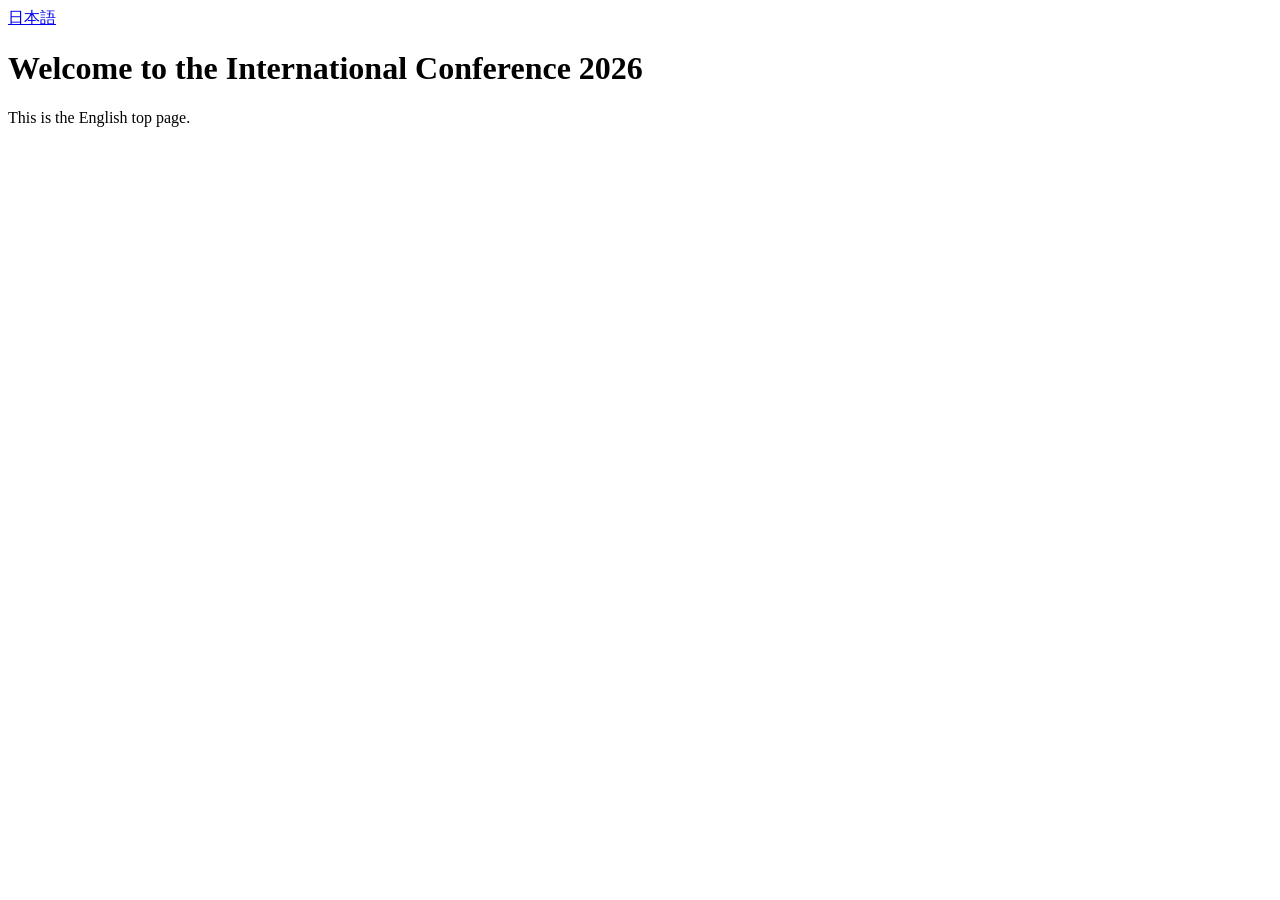
==== index.html @ f887ae71 "Create index.html" ====
<!DOCTYPE html>
<html lang="en">
<head>
    <meta charset="UTF-8">
    <meta name="viewport" content="width=device-width, initial-scale=1.0">
    <title>International Conference 2026</title>
    <link rel="stylesheet" href="style.css">
</head>
<body>
    <header>
        <div class="lang-switch">
            <a href="./ja/index.html">日本語</a>
        </div>
    </header>
    <main>
        <h1>Welcome to the International Conference 2026</h1>
        <p>This is the English top page.</p>
    </main>
</body>
</html>
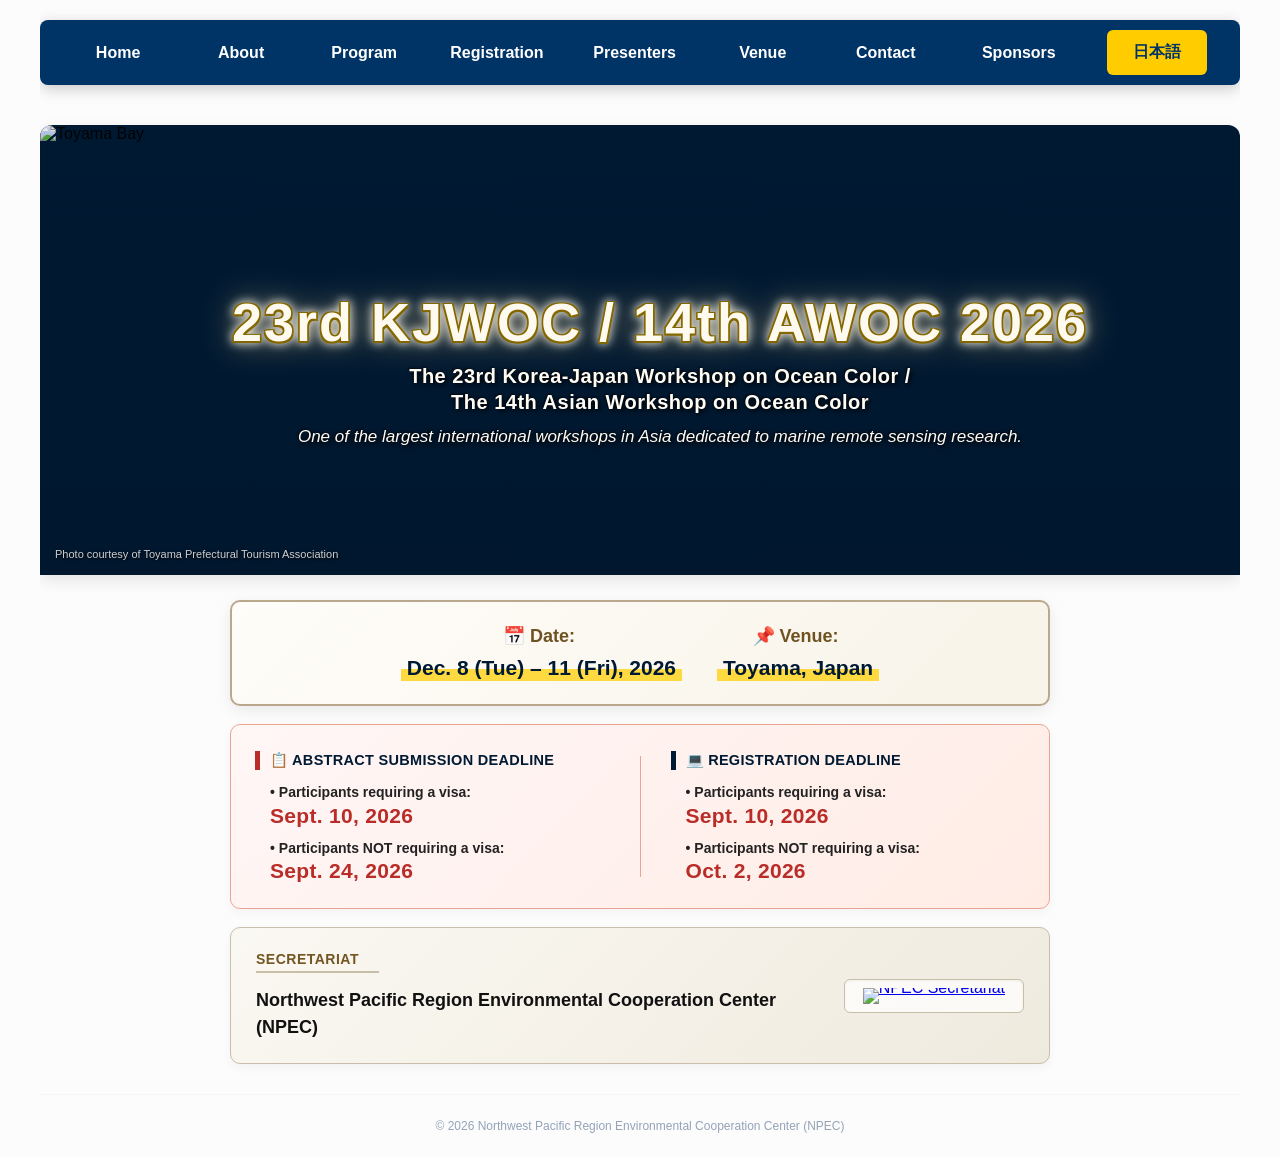
==== commit 4317c6c9: "Update index.html" ====
--- a/index.html
+++ b/index.html
@@ -3,18 +3,148 @@
 <head>
     <meta charset="UTF-8">
     <meta name="viewport" content="width=device-width, initial-scale=1.0">
-    <title>International Conference 2026</title>
-    <link rel="stylesheet" href="style.css">
+    <title>23rd KJWOC / 14th AWOC 2026</title>
+    <style>
+        .kjwoc-nav-link {
+            color: #ffffff !important; 
+            text-decoration: none !important; 
+            font-weight: bold !important; 
+            font-size: 16px !important; /* 項目増とLangボタン追加のため18pxから16pxへ微調整 */
+            padding: 12px 8px; 
+            transition: all 0.2s ease-in-out; 
+            display: block; 
+            text-align: center; 
+            border-radius: 6px;
+        }
+        .kjwoc-nav-link:hover {
+            background-color: #ffffff !important; 
+            color: #003366 !important; 
+            transform: scale(1.05) translateY(-2px);
+        }
+        /* 言語切り替えボタン用の特別スタイル */
+        .lang-switch-btn {
+            background-color: #ffcc00 !important;
+            color: #003366 !important;
+        }
+        .lang-switch-btn:hover {
+            background-color: #ffffff !important;
+            color: #003366 !important;
+        }
+
+        /* レスポンシブ対応 */
+        @media (max-width: 1024px) {
+            .kjwoc-nav-link {
+                font-size: 14px !important;
+                padding: 10px 4px;
+            }
+        }
+        @media (max-width: 768px) {
+            .kjwoc-nav-link {
+                font-size: 13px !important;
+            }
+        }
+    </style>
 </head>
-<body>
-    <header>
-        <div class="lang-switch">
-            <a href="./ja/index.html">日本語</a>
+<body style="margin: 0; padding: 0; background-color: #fcfcfc;">
+
+<div class="kjwoc-container" style="max-width: 1200px; margin: 0 auto; font-family: 'Helvetica Neue', Arial, sans-serif; overflow: hidden; position: relative;">
+    
+    <nav style="background: #003366; padding: 10px 0; margin: 20px auto 40px; width: 100%; border-radius: 8px; box-shadow: 0 4px 15px rgba(0,0,0,0.2); position: relative; z-index: 9999;">
+        <ul style="margin: 0; padding: 0; list-style: none; display: flex; align-items: center; justify-content: space-evenly; flex-wrap: wrap;">
+            <li style="min-width: 90px;"><a class="kjwoc-nav-link" href="index.html">Home</a></li>
+            <li style="min-width: 90px;"><a class="kjwoc-nav-link" href="about.html">About</a></li>
+            <li style="min-width: 90px;"><a class="kjwoc-nav-link" href="program.html">Program</a></li>
+            <li style="min-width: 100px;"><a class="kjwoc-nav-link" href="registration.html">Registration</a></li>
+            <li style="min-width: 100px;"><a class="kjwoc-nav-link" href="presenters.html">Presenters</a></li>
+            <li style="min-width: 90px;"><a class="kjwoc-nav-link" href="venue.html">Venue</a></li>
+            <li style="min-width: 90px;"><a class="kjwoc-nav-link" href="contact.html">Contact</a></li>
+            <li style="min-width: 110px;"><a class="kjwoc-nav-link" href="sponsors.html">Sponsors</a></li>
+            <li style="min-width: 100px;"><a class="kjwoc-nav-link lang-switch-btn" href="./ja/index.html">日本語</a></li>
+        </ul>
+    </nav>
+
+    <div id="home" style="position: relative; width: 100%; height: 450px; overflow: hidden; border-radius: 12px 12px 0 0; box-shadow: 0 5px 15px rgba(0,0,0,0.1); background: #001a33;">
+        <img style="position: absolute; top: 50%; left: 50%; min-width: 100%; min-height: 100%; width: auto; height: auto; transform: translate(-50%, -50%); z-index: 0; object-fit: cover;" src="https://cearac.nowpap.org/nowpap/wp-content/uploads/2026/04/Bay.jpeg" alt="Toyama Bay" />
+        <div style="position: absolute; left: 15px; bottom: 15px; z-index: 10; color: rgba(255, 255, 255, 0.8); font-size: 11px; text-shadow: 1px 1px 3px rgba(0, 0, 0, 0.9); pointer-events: none; font-family: sans-serif;">Photo courtesy of Toyama Prefectural Tourism Association</div>
+        <div style="position: absolute; top: 0; left: 0; width: 100%; height: 100%; background: linear-gradient(to bottom, rgba(0, 20, 40, 0.1), rgba(0, 20, 40, 0.45)); flex-direction: column; display: flex; align-items: center; justify-content: center; text-align: center; color: #fffffa; padding: 20px; z-index: 1;">
+            <div style="perspective: 1000px; width: 100%; filter: saturate(1.1);">
+                <h1 style="font-size: 54px !important; font-weight: 900; margin: 0 0 10px 0 !important; letter-spacing: 2px; display: block; color: #fffaf0; line-height: 1.15; white-space: nowrap; text-shadow: 1.5px 1.5px 0px #806600, -1.5px -1.5px 0px #806600, 1.5px -1.5px 0px #806600, -1.5px 1.5px 0px #806600, 0px 0px 12px rgba(255, 235, 180, 0.4); filter: drop-shadow(0 0 5px rgba(255, 255, 255, 0.8)) drop-shadow(0 0 15px rgba(230, 200, 140, 0.4));">23rd KJWOC / 14th AWOC 2026</h1>
+            </div>
+            <p style="font-size: 20px; margin: 0 0 10px 0; color: #fffcf5 !important; font-weight: bold; text-shadow: 2px 2px 4px rgba(0,0,0,0.9), -1px -1px 2px rgba(0,0,0,0.7); letter-spacing: 0.5px; line-height: 1.3;">The 23rd Korea-Japan Workshop on Ocean Color /<br />The 14th Asian Workshop on Ocean Color</p>
+            <p style="font-size: 17px; margin: 0; color: #fffcf5 !important; font-style: italic; font-weight: 500; text-shadow: 2px 2px 5px rgba(0,0,0,0.95), -1px -1px 2px rgba(0,0,0,0.7); max-width: 850px; line-height: 1.45;">One of the largest international workshops in Asia dedicated to marine remote sensing research.</p>
         </div>
-    </header>
-    <main>
-        <h1>Welcome to the International Conference 2026</h1>
-        <p>This is the English top page.</p>
-    </main>
+    </div>
+
+    <div style="display: flex; flex-direction: column; gap: 18px; width: 100%; max-width: 850px; margin: 25px auto 0 auto; padding: 0 15px; box-sizing: border-box;">
+        
+        <div style="background: linear-gradient(135deg, #fffdf9, #f7f3e8) !important; border: 2px solid #baa88d; padding: 20px; border-radius: 10px; box-shadow: 0 4px 15px rgba(0,0,0,0.08); text-align: center;">
+            <div style="display: flex; flex-wrap: wrap; justify-content: center; align-items: center; gap: 10px 35px; color: #000000; font-size: 16px; line-height: 1.6;">
+                <div>
+                    <span style="font-weight: 800; color: #6e5220; font-size: 18px; margin-right: 5px;">📅 Date:</span><br />
+                    <strong style="color: #001a33; font-size: 21px; background: linear-gradient(transparent 55%, #ffd940 55%); padding: 2px 6px; font-weight: 900; white-space: nowrap;">Dec. 8 (Tue) – 11 (Fri), 2026</strong>
+                </div>
+                <div>
+                    <span style="font-weight: 800; color: #6e5220; font-size: 18px; margin-right: 5px;">📌 Venue:</span><br />
+                    <strong style="color: #001a33; font-size: 21px; background: linear-gradient(transparent 55%, #ffd940 55%); padding: 2px 6px; font-weight: 900; white-space: nowrap;">Toyama, Japan</strong>
+                </div>
+            </div>
+        </div>
+
+        <div style="background: linear-gradient(135deg, #fff6f6, #ffece5) !important; border: 1px solid #eba494; padding: 26px 24px; border-radius: 10px; box-shadow: 0 4px 12px rgba(0,0,0,0.04); text-align: left;">
+            <div style="display: flex; gap: 30px; flex-wrap: nowrap; justify-content: space-between; align-items: stretch;">
+                
+                <div style="flex: 1 1 0%; min-width: 0; text-align: left;">
+                    <div style="font-weight: 900; color: #001a33; font-size: 14.5px; margin: 0 0 15px 0; padding: 0; line-height: 1.3; border-left: 5px solid #b92c28; padding-left: 10px; text-transform: uppercase; letter-spacing: 0.3px; white-space: nowrap;">📋 Abstract Submission Deadline</div>
+                    <div style="margin: 0 0 0 15px; padding: 0; color: #000000; font-size: 14px; text-align: left;">
+                        <p style="margin: 0 0 14px 0; padding: 0; line-height: 1.1 !important;">
+                            <span style="font-weight: bold; color: #222; font-size: 14px;">• Participants requiring a visa:</span><br />
+                            <strong style="color: #b92c28; font-size: 21px; font-weight: 900; letter-spacing: 0.3px; display: inline-block; margin-top: 3px;">Sept. 10, 2026</strong>
+                        </p>
+                        <p style="margin: 0; padding: 0; line-height: 1.1 !important;">
+                            <span style="font-weight: bold; color: #222; font-size: 14px;">• Participants NOT requiring a visa:</span><br />
+                            <strong style="color: #b92c28; font-size: 21px; font-weight: 900; letter-spacing: 0.3px; display: inline-block; margin-top: 3px;">Sept. 24, 2026</strong>
+                        </p>
+                    </div>
+                </div>
+
+                <div style="width: 1px; background-color: #eba494; align-self: stretch; margin: 5px 0; flex-shrink: 0;"></div>
+
+                <div style="flex: 1 1 0%; min-width: 0; text-align: left;">
+                    <div style="font-weight: 900; color: #001a33; font-size: 14.5px; margin: 0 0 15px 0; padding: 0; line-height: 1.3; border-left: 5px solid #001a33; padding-left: 10px; text-transform: uppercase; letter-spacing: 0.3px; white-space: nowrap;">💻 Registration Deadline</div>
+                    <div style="margin: 0 0 0 15px; padding: 0; color: #000000; font-size: 14px; text-align: left;">
+                        <p style="margin: 0 0 14px 0; padding: 0; line-height: 1.1 !important;">
+                            <span style="font-weight: bold; color: #222; font-size: 14px;">• Participants requiring a visa:</span><br />
+                            <strong style="color: #b92c28; font-size: 21px; font-weight: 900; letter-spacing: 0.3px; display: inline-block; margin-top: 3px;">Sept. 10, 2026</strong>
+                        </p>
+                        <p style="margin: 0; padding: 0; line-height: 1.1 !important;">
+                            <span style="font-weight: bold; color: #222; font-size: 14px;">• Participants NOT requiring a visa:</span><br />
+                            <strong style="color: #b92c28; font-size: 21px; font-weight: 900; letter-spacing: 0.3px; display: inline-block; margin-top: 3px;">Oct. 2, 2026</strong>
+                        </p>
+                    </div>
+                </div>
+
+            </div>
+        </div>
+
+        <div style="background: linear-gradient(135deg, #faf8f2, #efeade) !important; border: 1px solid #c9beaa; padding: 22px 25px; border-radius: 10px; box-shadow: 0 4px 10px rgba(0,0,0,0.04); display: flex; flex-wrap: wrap; justify-content: space-between; align-items: center; gap: 20px; text-align: left;">
+            <div style="text-align: left; flex: 1; min-width: 260px;">
+                <h3 style="font-size: 14px; margin: 0 0 8px 0; color: #735622; font-weight: bold; text-transform: uppercase; border-bottom: 2px solid #c9beaa; padding-bottom: 4px; text-align: left; display: inline-block; padding-right: 20px; letter-spacing: 0.5px;">Secretariat</h3>
+                <div style="color: #111111; font-size: 18px; line-height: 1.5; text-align: left; font-weight: bold; margin-top: 6px;">Northwest Pacific Region Environmental Cooperation Center (NPEC)</div>
+            </div>
+            <div style="background: rgba(255, 255, 255, 0.75); padding: 8px 18px; border-radius: 6px; display: inline-flex; align-items: center; justify-content: center; border: 1px solid #c9beaa; box-shadow: inset 0 1px 3px rgba(0,0,0,0.05);">
+                <a style="line-height: 0;" href="https://www.npec.or.jp/en/" target="_blank" rel="noopener noreferrer">
+                    <img style="height: 42px; width: auto; vertical-align: middle;" src="https://cearac.nowpap.org/nowpap/wp-content/uploads/2025/03/82npec_LOGO.png" alt="NPEC Secretariat" />
+                </a>
+            </div>
+        </div>
+
+    </div>
+
+    <div style="padding: 24px 0; border-top: 1px solid #f1f5f9; text-align: center; margin-top: 30px;">
+        <p style="margin: 0; font-size: 12px; color: #94a3b8;">© 2026 Northwest Pacific Region Environmental Cooperation Center (NPEC)</p>
+    </div>
+
+</div>
+
 </body>
 </html>
